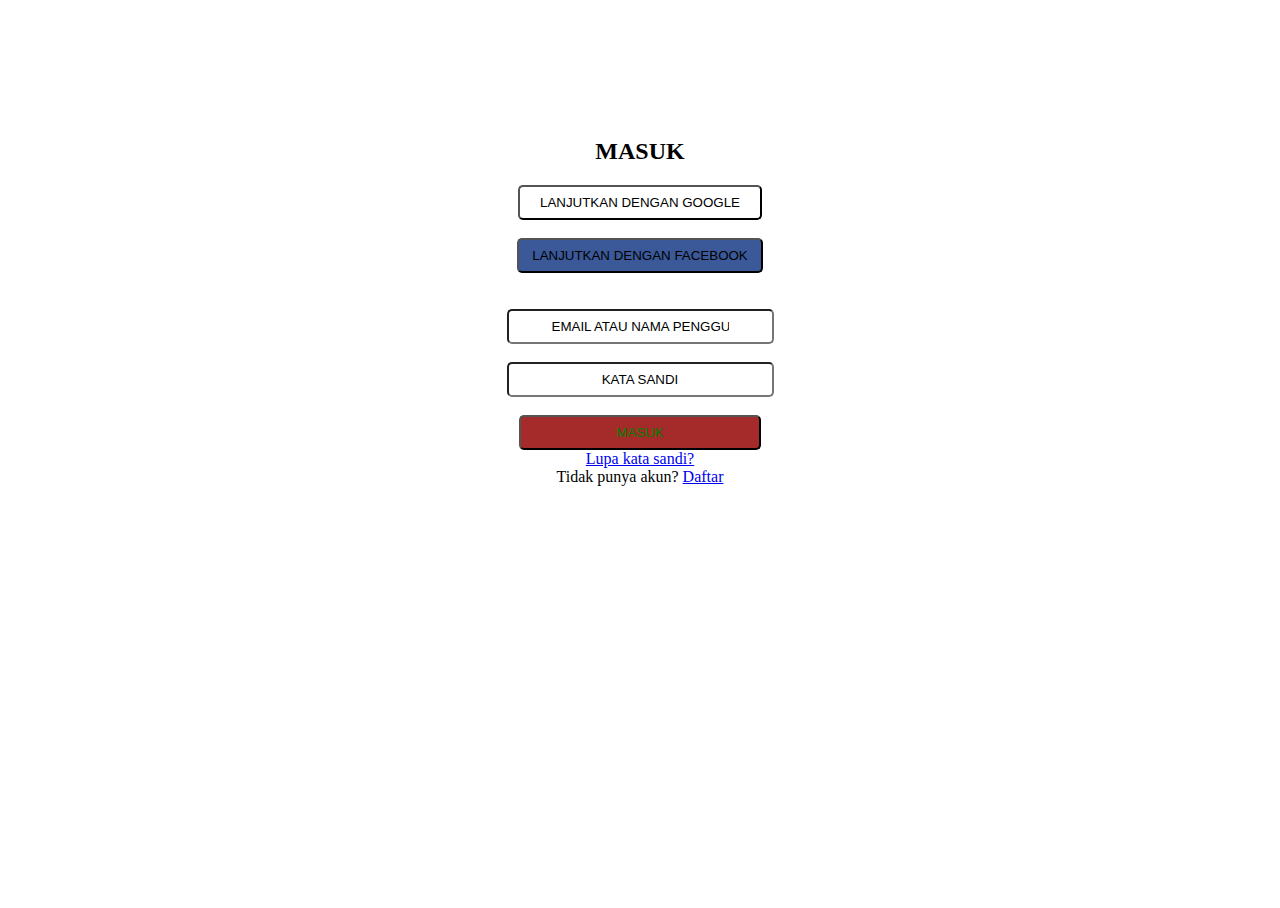
==== login.html @ b17543e1 "DaPur" ====
<!DOCTYPE html>
<html>
    <head>
        <title>Tani Yuk - Login</title>
        <link rel='stylesheet' type="text/css" href="style2.css">
    </head>
    <body>
        <div class="bg">
            <form >
                <div class="bg_putih">
                    <h2>MASUK</h2>
                    <input type="button" onclick="location.href='https://accounts.google.com/AddSession?service=accountsettings&continue=https://myaccount.google.com/?utm_source%3Dsign_in_no_continue&ec=GAlAwAE';" value="LANJUTKAN DENGAN GOOGLE" class="google"><br><br>
                    <input type="button" onclick="location.href='https://id-id.facebook.com/';" value="LANJUTKAN DENGAN FACEBOOK" class="fb"><br><br><br>
                    <label for="user_email">
                        <input type="text" name="user" class="inputan" onfocus="this.value=''" value="EMAIL ATAU NAMA PENGGUNA">
                    </label><br><br>
                    <label for="user_pass">
                        <input type="text" name="pass" class="inputan" onfocus="this.value=''" value="KATA SANDI">
                    </label><br><br>
                    <input type="button" value="MASUK" class="masuk" onclick="location.href='@.html';"><br>
                    <a href="lupa_pass.html">Lupa kata sandi?</a><br>
                    Tidak punya akun? <a href="daftar.html">Daftar</a>
                </div>
            </form>
        </div>
    </body>
</html>
---- style2.css ----
body, html {
    height: 100%;
    text-align: center;
}

.bg {
    background-image: url("background2.jpg");
    height: 100%;
    background-position: center;
    background-repeat: no-repeat;
    background-size: cover;
}

form {
    display: inline-block;
}

.bg_putih {
    background-color: white;
    margin-top: 100px;
    padding-top: 10px;
    padding-left: 25px;
    padding-bottom: 25px;
    padding-right: 25px;
    background-position: center;
    background-repeat: no-repeat;
    background-size: cover;
    border-radius: 10px;
}

.google {
    background-color: white;
    padding-left: 20px;
    padding-top: 8px;
    padding-bottom: 8px;
    padding-right: 20px;
    border-radius: 5px;
}

.fb {
    background-color: #3B5998;
    padding-left: 13px;
    padding-top: 8px;
    padding-bottom: 8px;
    padding-right: 13px;
    border-radius: 5px;
}

.inputan {
    text-align: center;
    padding-left: 43px;
    padding-top: 8px;
    padding-bottom: 8px;
    padding-right: 43px;
    border-radius: 5px;
}

.masuk {
    text-align: center;
    padding-left: 95px;
    padding-top: 8px;
    padding-bottom: 8px;
    padding-right: 95px;
    color: green;
    background-color: brown;
    border-radius: 5px;
}

.daftar {
    text-align: center;
    padding-left: 93px;
    padding-top: 8px;
    padding-bottom: 8px;
    padding-right: 93px;
    color: green;
    background-color: brown;
    border-radius: 5px;
}

.teks {
    padding: 8px;
    text-align: center;
}

.aturulang {
    text-align: center;
    padding-left: 23px;
    padding-top: 8px;
    padding-bottom: 8px;
    padding-right: 23px;
    color: green;
    background-color: brown;
    border-radius: 5px;
}















.gatau {
    -moz-transform: translateX(100%);
    -webkit-transform: translateX(100%);
    -moz-animation: scroll-left 5s linear infinite;
    -webkit-animation: scroll-left 5s linear infinite;
    animation: scroll-left 5s linear infinite;
}

@-moz-keyframes scroll-left {
    0% { -moz-transform: translateX(100%);}
    100% { -moz-transform: translateX(-100%);}
}

@-webkit-keyframes scroll-left {
    0% { -webkit-transform: translateX(100%);}
    100% { -webkit-transform: translateX(-100%);}
}

@keyframes scroll-left {
    0% {
        -moz-transform: translateX(100%);
        -webkit-transform: translateX(100%);
        transform: translateX(100%);
    }
    100% {
        -moz-transform: translateX(-100%);
        -webkit-transform: translateX(-100%);
        transform: translateX(-100%);
    }

}
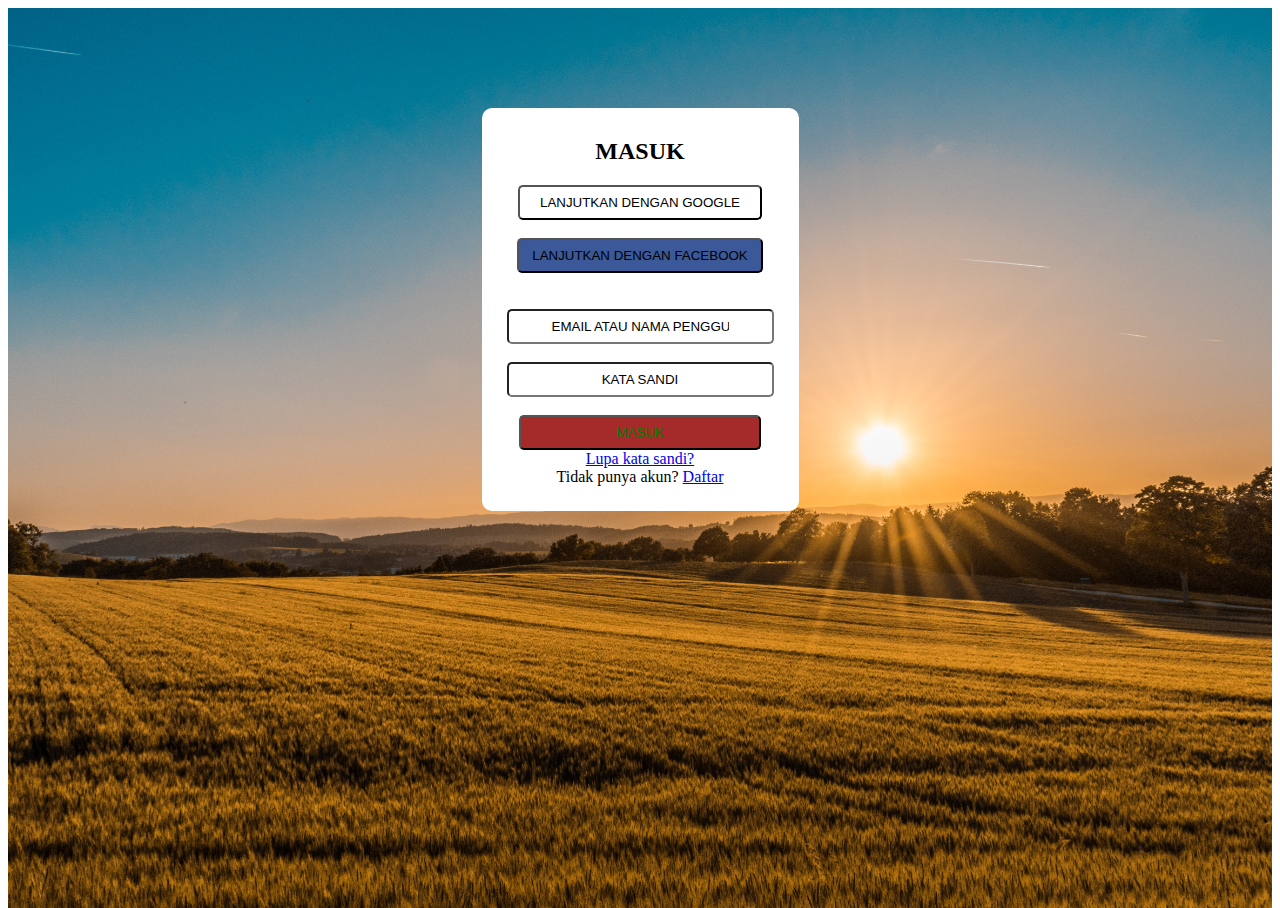
==== commit f26d5f68: "Add files via upload" ====
--- a/login.html
+++ b/login.html
@@ -13,10 +13,10 @@
                     <input type="button" onclick="location.href='https://id-id.facebook.com/';" value="LANJUTKAN DENGAN FACEBOOK" class="fb"><br><br><br>
                     <label for="user_email">
                         <input type="text" name="user" class="inputan" onfocus="this.value=''" value="EMAIL ATAU NAMA PENGGUNA">
-                    </label><br><br>
+                    </label><br>
                     <label for="user_pass">
                         <input type="text" name="pass" class="inputan" onfocus="this.value=''" value="KATA SANDI">
-                    </label><br><br>
+                    </label><br>
                     <input type="button" value="MASUK" class="masuk" onclick="location.href='@.html';"><br>
                     <a href="lupa_pass.html">Lupa kata sandi?</a><br>
                     Tidak punya akun? <a href="daftar.html">Daftar</a>
--- a/style2.css
+++ b/style2.css
@@ -53,6 +53,7 @@
     padding-bottom: 8px;
     padding-right: 43px;
     border-radius: 5px;
+    display: flex;
 }
 
 .masuk {
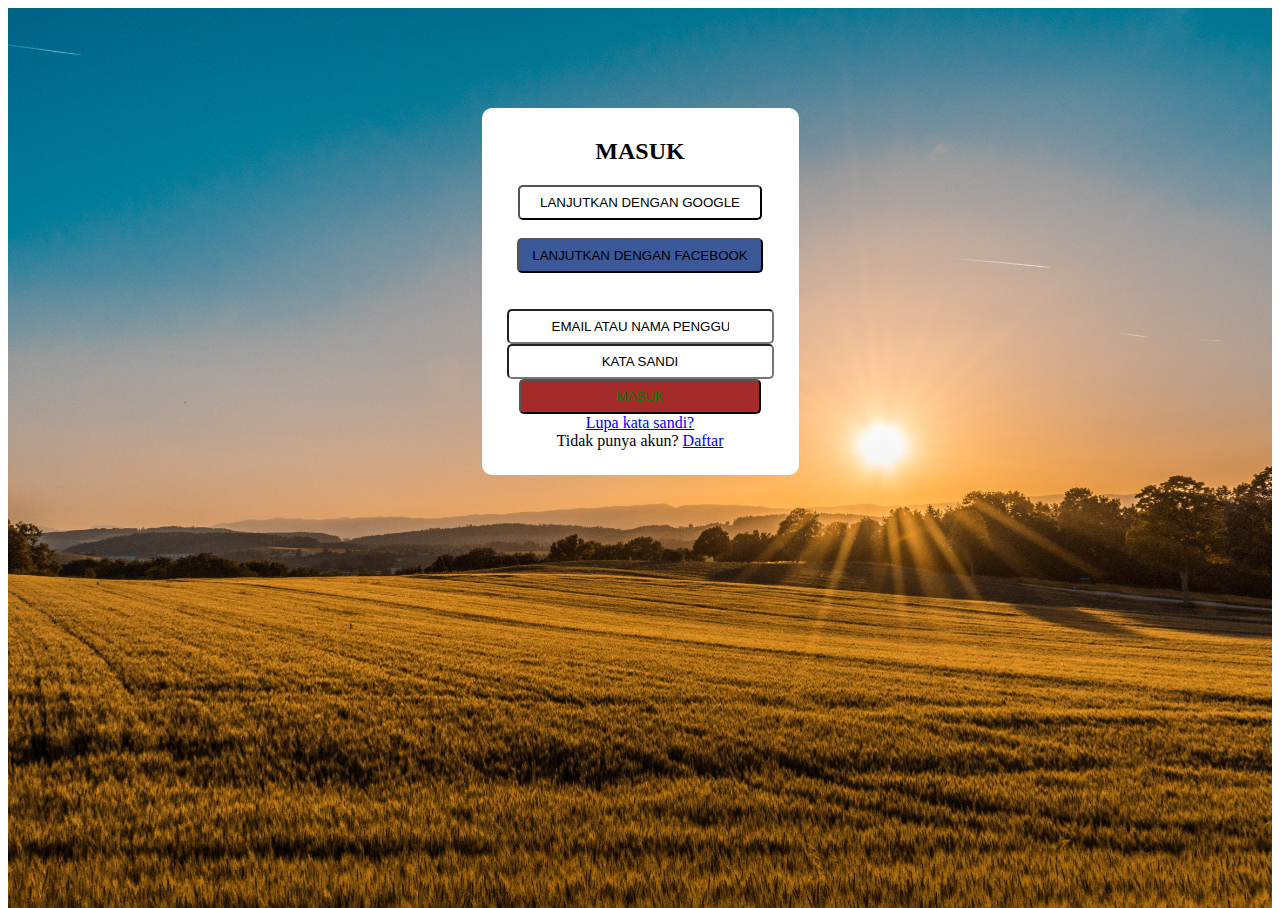
==== commit 8e001838: "Add files via upload" ====
--- a/login.html
+++ b/login.html
@@ -19,7 +19,7 @@
                     </label><br>
                     <input type="button" value="MASUK" class="masuk" onclick="location.href='@.html';"><br>
                     <a href="lupa_pass.html">Lupa kata sandi?</a><br>
-                    Tidak punya akun? <a href="daftar.html">Daftar</a>
+                    Tidak punya akun? <a href="register.html">Daftar</a>
                 </div>
             </form>
         </div>
--- a/style2.css
+++ b/style2.css
@@ -53,7 +53,6 @@
     padding-bottom: 8px;
     padding-right: 43px;
     border-radius: 5px;
-    display: flex;
 }
 
 .masuk {
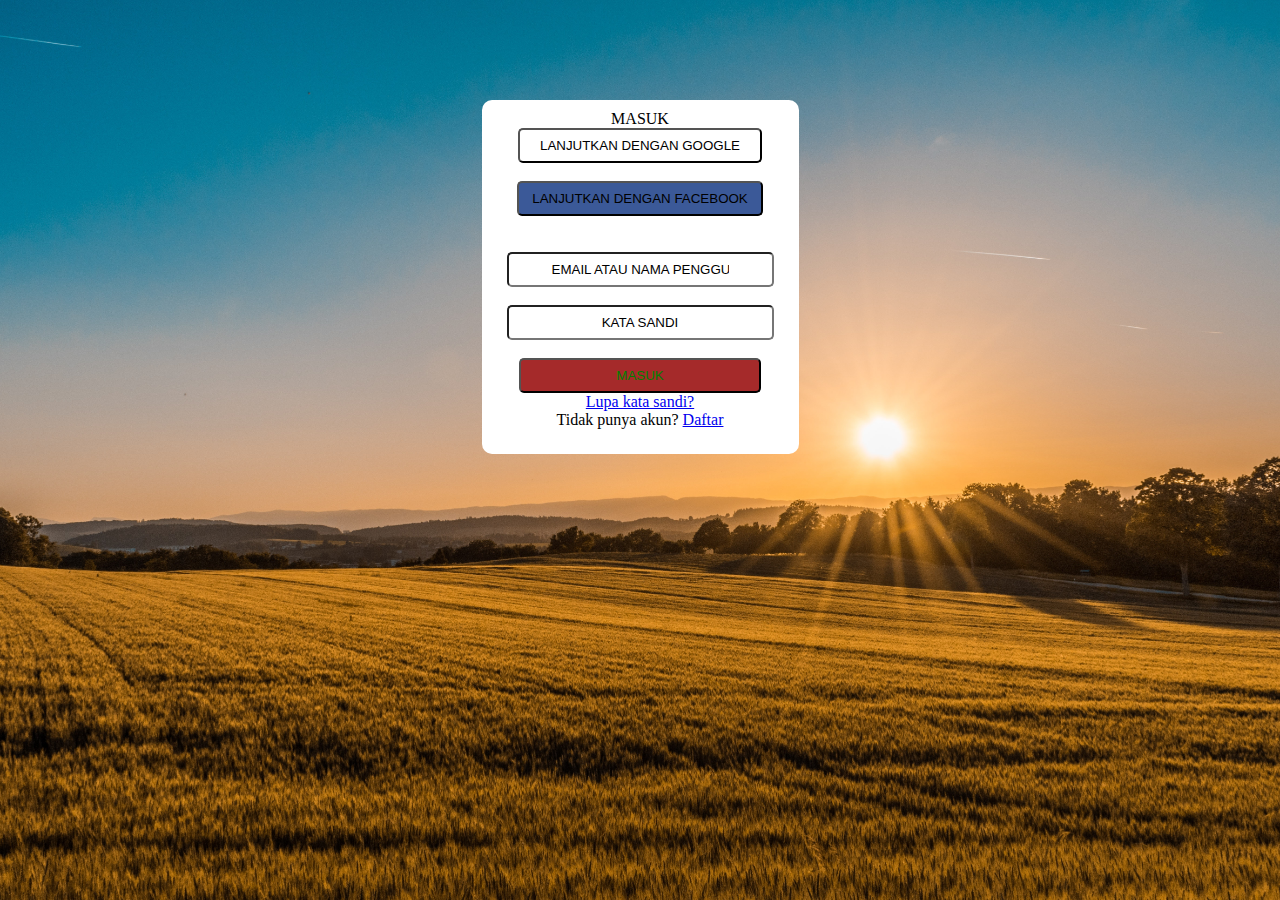
==== commit e2a8e181: "Update login.html" ====
--- a/login.html
+++ b/login.html
@@ -12,11 +12,11 @@
                     <input type="button" onclick="location.href='https://accounts.google.com/AddSession?service=accountsettings&continue=https://myaccount.google.com/?utm_source%3Dsign_in_no_continue&ec=GAlAwAE';" value="LANJUTKAN DENGAN GOOGLE" class="google"><br><br>
                     <input type="button" onclick="location.href='https://id-id.facebook.com/';" value="LANJUTKAN DENGAN FACEBOOK" class="fb"><br><br><br>
                     <label for="user_email">
-                        <input type="text" name="user" class="inputan" onfocus="this.value=''" value="EMAIL ATAU NAMA PENGGUNA">
-                    </label><br>
+                        <input type="text" name="user" class="inputan" onfocus="this.value=''" value="EMAIL ATAU NAMA PENGGUNA" required="">
+                    </label><br><br>
                     <label for="user_pass">
-                        <input type="text" name="pass" class="inputan" onfocus="this.value=''" value="KATA SANDI">
-                    </label><br>
+                        <input type="text" name="pass" class="inputan" onfocus="this.value=''" value="KATA SANDI" required="">
+                    </label><br><br>
                     <input type="button" value="MASUK" class="masuk" onclick="location.href='@.html';"><br>
                     <a href="lupa_pass.html">Lupa kata sandi?</a><br>
                     Tidak punya akun? <a href="register.html">Daftar</a>
@@ -24,4 +24,4 @@
             </form>
         </div>
     </body>
-</html>+</html>
--- a/style2.css
+++ b/style2.css
@@ -1,4 +1,27 @@
-body, html {
+/*CSS Reset*/
+
+html, body, div, span, applet, object, iframe,
+h1, h2, h3, h4, h5, h6, p, blockquote, pre,
+a, abbr, acronym, address, big, cite, code,
+del, dfn, em, img, ins, kbd, q, s, samp,
+small, strike, strong, sub, sup, tt, var,
+b, u, i, center,
+dl, dt, dd, ol, ul, li,
+fieldset, form, label, legend,
+table, caption, tbody, tfoot, thead, tr, th, td,
+article, aside, canvas, details, embed, 
+figure, figcaption, footer, header, hgroup, 
+menu, nav, output, ruby, section, summary,
+time, mark, audio, video {
+	margin: 0;
+	padding: 0;
+	border: 0;
+	font-size: 100%;
+	font: inherit;
+	vertical-align: baseline;
+}
+
+html, body {
     height: 100%;
     text-align: center;
 }
@@ -92,49 +115,3 @@
     background-color: brown;
     border-radius: 5px;
 }
-
-
-
-
-
-
-
-
-
-
-
-
-
-
-
-.gatau {
-    -moz-transform: translateX(100%);
-    -webkit-transform: translateX(100%);
-    -moz-animation: scroll-left 5s linear infinite;
-    -webkit-animation: scroll-left 5s linear infinite;
-    animation: scroll-left 5s linear infinite;
-}
-
-@-moz-keyframes scroll-left {
-    0% { -moz-transform: translateX(100%);}
-    100% { -moz-transform: translateX(-100%);}
-}
-
-@-webkit-keyframes scroll-left {
-    0% { -webkit-transform: translateX(100%);}
-    100% { -webkit-transform: translateX(-100%);}
-}
-
-@keyframes scroll-left {
-    0% {
-        -moz-transform: translateX(100%);
-        -webkit-transform: translateX(100%);
-        transform: translateX(100%);
-    }
-    100% {
-        -moz-transform: translateX(-100%);
-        -webkit-transform: translateX(-100%);
-        transform: translateX(-100%);
-    }
-
-}